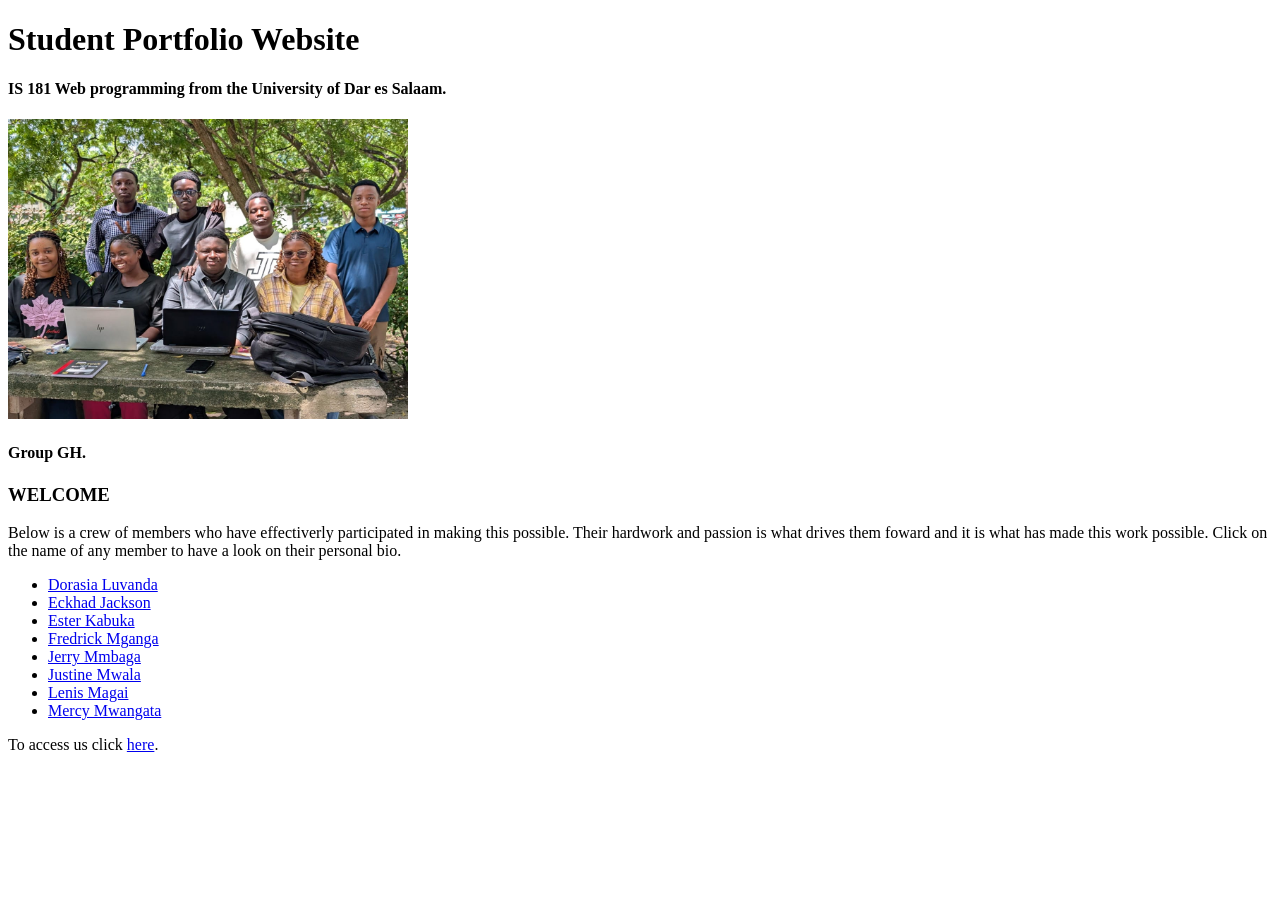
==== index.html @ 1f65e770 "Added profiles Co-authored-by: Copilot <copilot@github.com>" ====
<!DOCTYPE html>
<html lang="en">
<head>
    <meta charset="UTF-8">
    <meta name="viewport" content="width=device-width, initial-scale=1.0">
    <title>Homepage</title>
</head>
<body>
    <h1>Student Portfolio Website</h1>
    <h4>IS 181 Web programming from the University of Dar es Salaam.</h4>
    <img src="images/Group.jpeg" style="height: 300px; width: 400px;" alt="Group Photo">
    <h4>Group GH.</h4>
    <p>
        <h3>WELCOME</h3>
        <p>Below is a crew of members who have effectiverly participated in making this possible. 
        Their hardwork and passion is what drives them foward and it is what has made this work possible.
        Click on the name of any member to have a look on their personal bio.</p>

        <ul>
            <li><a href="pages/profile1.html">Dorasia Luvanda</a></li>
            <li><a href="pages/profile2.html">Eckhad Jackson</a></li>
            <li><a href="pages/profile3.html">Ester Kabuka</a></li>
            <li><a href="pages/profile5.html">Fredrick Mganga</a></li>
            <li><a href="pages/profile4.html">Jerry Mmbaga</a></li>
            <li><a href="pages/profile6.html">Justine Mwala</a></li>
            <li><a href="pages/profile7.html">Lenis Magai</a></li>
            <li><a href="pages/profile8.html">Mercy Mwangata</a></li>
        </ul>  
    </p>
        To access us click <a href="contacts.html">here</a>.
    <p>
        
</body>
</html>
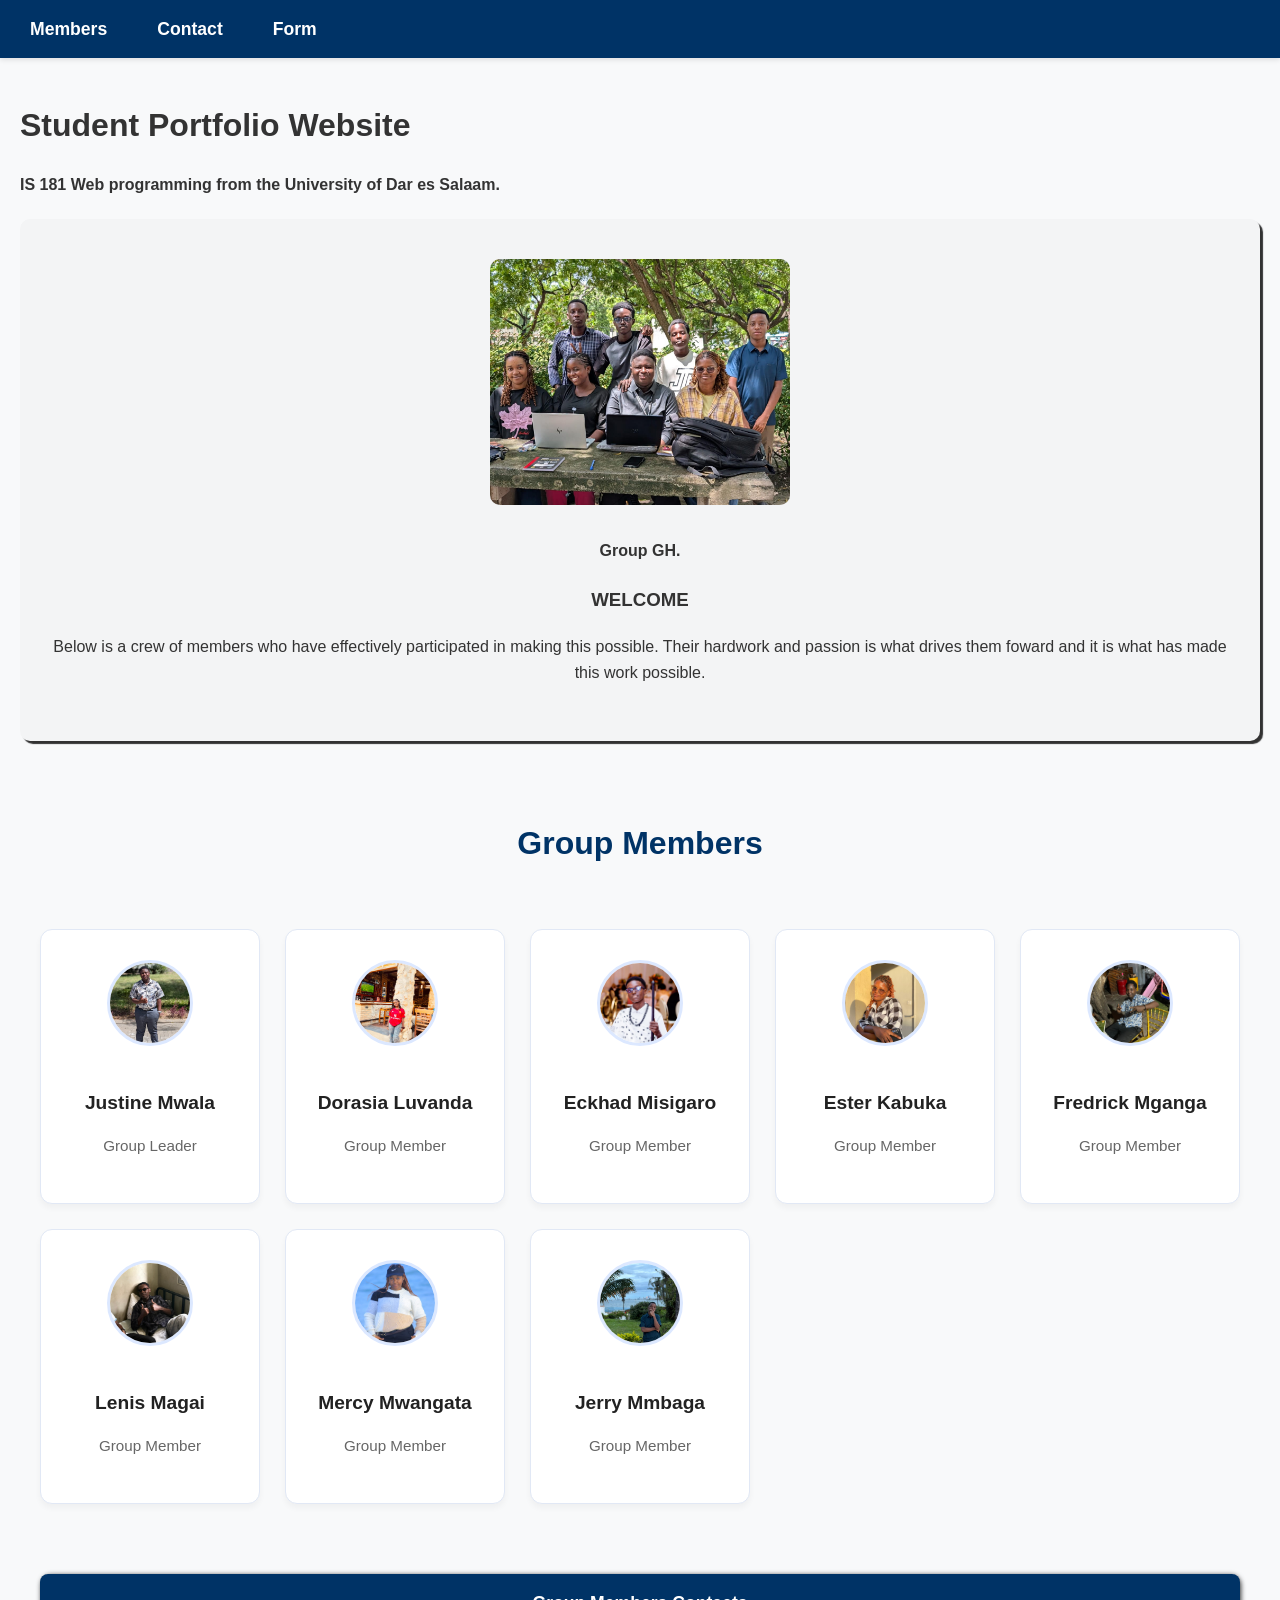
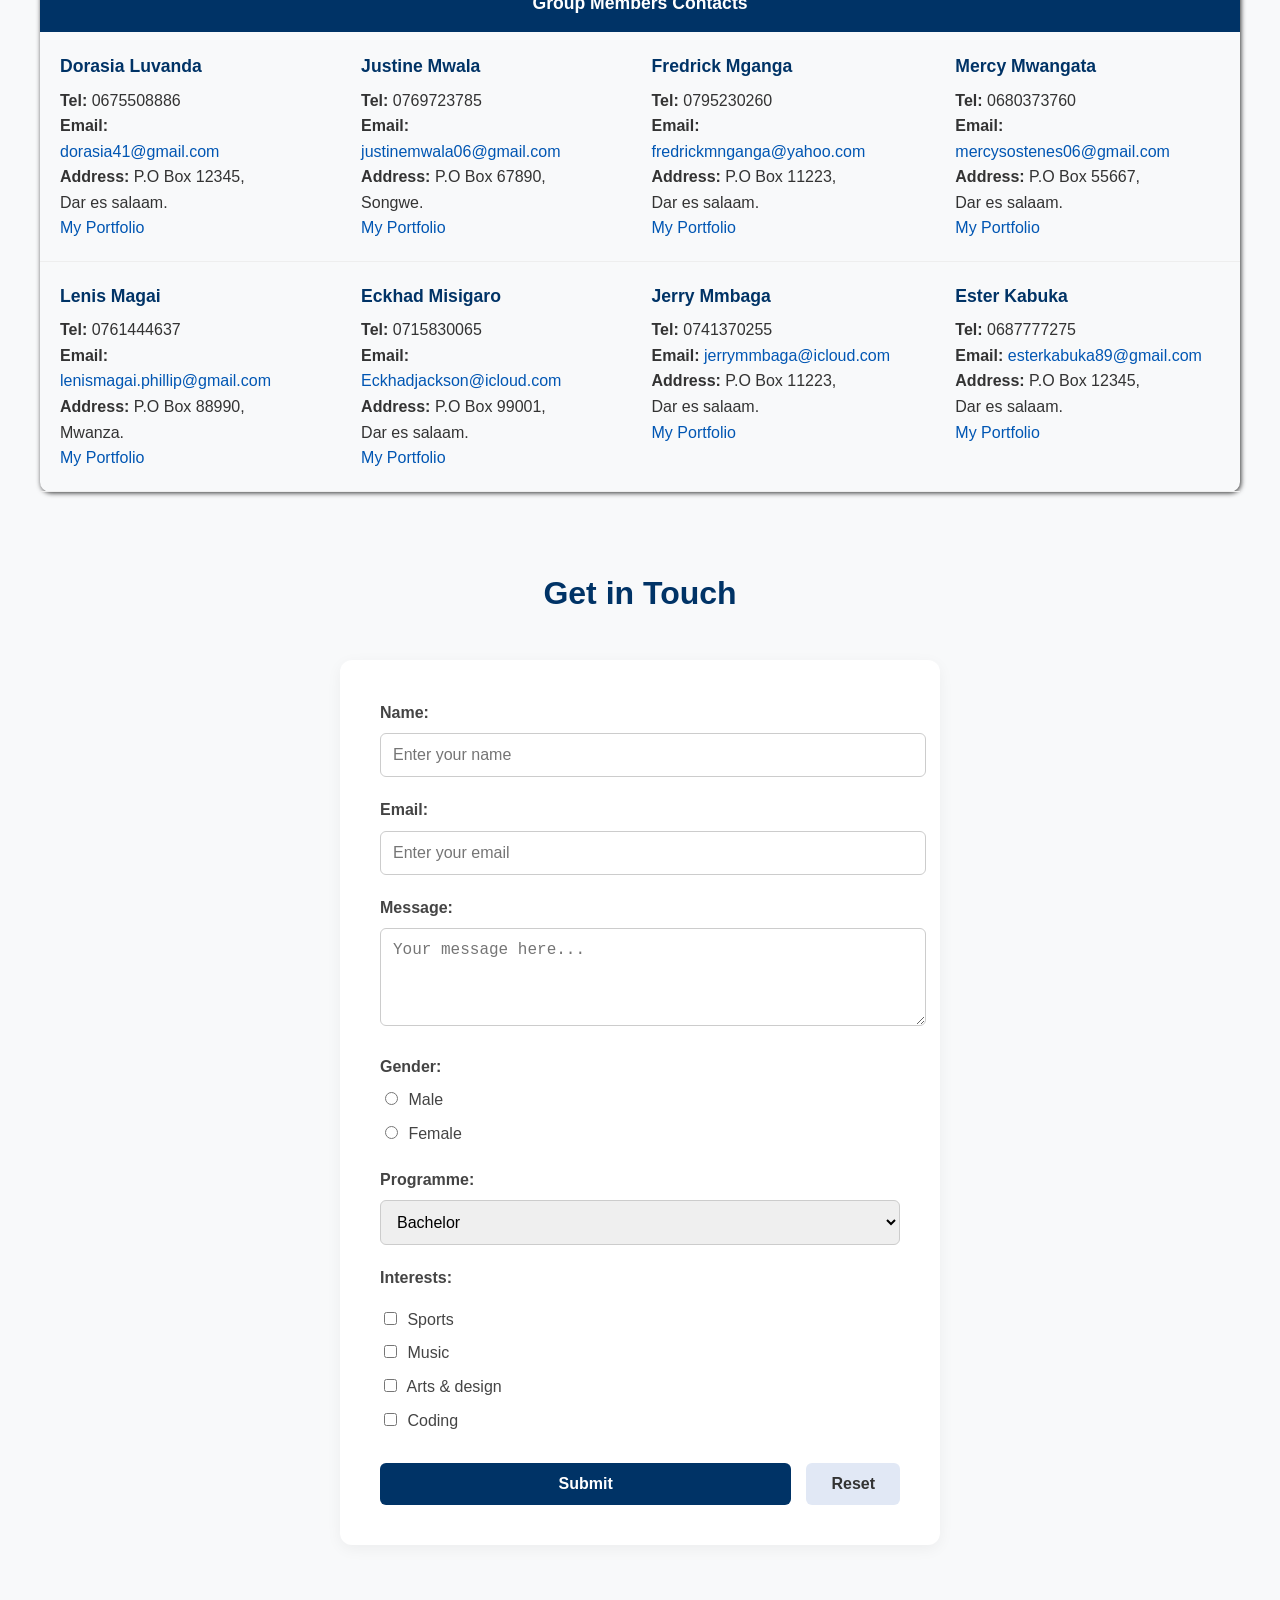
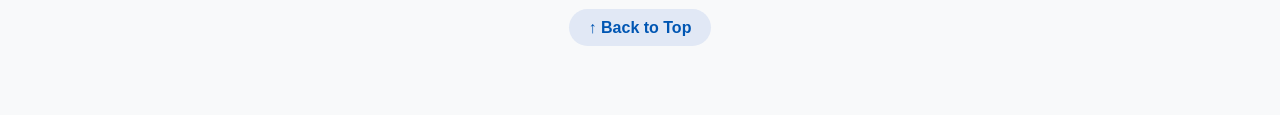
==== commit 8881a49d: "Added a ton of styles and eliminated the contact file" ====
--- a/index.html
+++ b/index.html
@@ -3,32 +3,203 @@
 <head>
     <meta charset="UTF-8">
     <meta name="viewport" content="width=device-width, initial-scale=1.0">
+    <link rel="stylesheet" href="style/index.css">
     <title>Homepage</title>
 </head>
-<body>
-    <h1>Student Portfolio Website</h1>
-    <h4>IS 181 Web programming from the University of Dar es Salaam.</h4>
-    <img src="images/Group.jpeg" style="height: 300px; width: 400px;" alt="Group Photo">
-    <h4>Group GH.</h4>
-    <p>
-        <h3>WELCOME</h3>
-        <p>Below is a crew of members who have effectiverly participated in making this possible. 
-        Their hardwork and passion is what drives them foward and it is what has made this work possible.
-        Click on the name of any member to have a look on their personal bio.</p>
-
-        <ul>
-            <li><a href="pages/profile1.html">Dorasia Luvanda</a></li>
-            <li><a href="pages/profile2.html">Eckhad Jackson</a></li>
-            <li><a href="pages/profile3.html">Ester Kabuka</a></li>
-            <li><a href="pages/profile5.html">Fredrick Mganga</a></li>
-            <li><a href="pages/profile4.html">Jerry Mmbaga</a></li>
-            <li><a href="pages/profile6.html">Justine Mwala</a></li>
-            <li><a href="pages/profile7.html">Lenis Magai</a></li>
-            <li><a href="pages/profile8.html">Mercy Mwangata</a></li>
-        </ul>  
-    </p>
-        To access us click <a href="contacts.html">here</a>.
-    <p>
-        
+<body id="top">
+
+      
+    <nav class="navbar">
+        <a href="#members" class="nav-link">Members</a>
+        <a href="#contact" class="nav-link">Contact</a>
+        <a href="#form" class="nav-link">Form</a>
+    </nav>
+    <main>
+        <h1>Student Portfolio Website</h1>
+        <h4>IS 181 Web programming from the University of Dar es Salaam.</h4>
+
+        <section class = "group-section">
+             <img src="images/Group.jpeg" alt="Group Photo">
+        <h4>Group GH.</h4>
+        <p>
+            <h3>WELCOME</h3>
+            <p>Below is a crew of members who have effectively participated in making this possible. 
+            Their hardwork and passion is what drives them foward and it is what has made this work possible.</p>
+        </section>
+
+
+        <section class="about-section" id="members">
+            <h2 class="section-title">Group Members</h2>
+            <div class="cards">
+                <div class="card">
+                    <img src="images/justine.jpeg" alt="Justine Mwala">
+                    <h3>Justine Mwala</h3>
+                    <p class="role">Group Leader</p>
+                </div>
+                <div class="card">
+                    <img src="images/dorasia.jpeg" alt="Dorasia Luvanda">
+                    <h3>Dorasia Luvanda</h3>
+                    <p class="role">Group Member</p>
+                    </div>
+                <div class="card">
+                    <img src="images/profile.jpeg" alt="Eckhad Misigaro">
+                    <h3>Eckhad Misigaro</h3>
+                    <p class="role">Group Member</p>
+                </div>
+                <div class="card">
+                    <img src="images/ester.jpeg" alt="Ester Kabuka">
+                    <h3>Ester Kabuka</h3>
+                    <p class="role">Group Member</p>
+                </div>
+                <div class="card">
+                    <img src="images/fredrick.jpeg" alt="Fredrick Mganga">
+                    <h3>Fredrick Mganga</h3>
+                    <p class="role">Group Member</p>
+                </div>
+                <div class="card">
+                    <img src="images/GLASSES.jpeg" alt="Lenis Magai">
+                    <h3>Lenis Magai</h3>
+                    <p class="role">Group Member</p>
+                </div>
+                <div class="card">
+                    <img src="images/mercy.jpeg" alt="Mercy Mwangata">
+                    <h3>Mercy Mwangata</h3>
+                    <p class="role">Group Member</p>
+                </div>
+                <div class="card">
+                    <img src="images/jerry.jpeg" alt="Jerry Mmbaga">
+                    <h3>Jerry Mmbaga</h3>
+                    <p class="role">Group Member</p>
+                </div>
+                </div>
+        </section>
+  
+        <!-- contact table  -->
+    <section class="table-section" id="contact">
+        <table class="contact-table">
+            <thead>
+                <tr><th colspan="4">Group Members Contacts</th></tr>
+            </thead>
+            <tbody>
+                <tr>
+                    <td>
+                        <strong>Dorasia Luvanda</strong>
+                        <b>Tel:</b> 0675508886<br>
+                        <b>Email:</b><br> <a href="mailto:dorasia41@gmail.com">dorasia41@gmail.com</a> <br>
+                        <b>Address:</b> P.O Box 12345, <br>Dar es salaam.<br>
+                        <a href="pages/profile1.html">My Portfolio</a>
+                    </td>
+                    <td>
+                        <strong>Justine Mwala</strong>
+                        <b>Tel:</b> 0769723785 <br>
+                        <b>Email:</b> <a href="mailto:justinemwala06@gmail.com">justinemwala06@gmail.com</a><br>
+                        <b>Address:</b> P.O Box 67890, <br> Songwe. <br>
+                        <a href="pages/profile6.html">My Portfolio</a>
+                    </td>
+                    <td>
+                        <strong>Fredrick Mganga</strong>
+                        <b>Tel:</b> 0795230260 <br>
+                        <b>Email:</b> <a href="mailto:fredrickmnganga@yahoo.com">fredrickmnganga@yahoo.com</a><br>
+                        <b>Address:</b> P.O Box 11223, <br> Dar es salaam.<br>
+                        <a href="pages/profile5.html">My Portfolio</a>
+                    </td>
+                    <td>
+                        <strong>Mercy Mwangata</strong>
+                        <b>Tel:</b> 0680373760 <br>
+                        <b>Email:</b> <a href="mailto:mercysostenes06@gmail.com">mercysostenes06@gmail.com</a><br>
+                        <b>Address:</b> P.O Box 55667, <br> Dar es salaam.<br>
+                        <a href="pages/profile8.html">My Portfolio</a>
+                    </td>
+                </tr>
+                <tr>
+                    <td>
+                        <strong>Lenis Magai</strong>
+                        <b>Tel:</b> 0761444637 <br>
+                        <b>Email:</b> <a href="mailto:lenismagai.phillip@gmail.com">lenismagai.phillip@gmail.com</a> <br>
+                        <b>Address:</b> P.O Box 88990, <br> Mwanza.<br>
+                        <a href="pages/profile7.html">My Portfolio</a>
+                    </td>
+                    <td>
+                        <strong>Eckhad Misigaro</strong>
+                        <b>Tel:</b> 0715830065 <br>
+                        <b>Email:</b> <a href="mailto:Eckhadjackson@icloud.com">Eckhadjackson@icloud.com</a> <br>
+                        <b>Address:</b> P.O Box 99001, <br> Dar es salaam.<br>
+                        <a href="pages/profile2.html">My Portfolio</a>
+                    </td>
+                    <td>
+                        <strong>Jerry Mmbaga</strong>
+                        <b>Tel:</b> 0741370255 <br>
+                        <b>Email:</b> <a href="mailto:jerrymmbaga@icloud.com">jerrymmbaga@icloud.com</a> <br>
+                        <b>Address:</b> P.O Box 11223, <br> Dar es salaam.<br>
+                        <a href="pages/profile4.html">My Portfolio</a>
+                    </td>
+                    <td>
+                        <strong>Ester Kabuka</strong>
+                        <b>Tel:</b> 0687777275<br>
+                        <b>Email:</b> <a href="mailto:esterkabuka89@gmail.com">esterkabuka89@gmail.com</a><br>
+                        <b>Address:</b> P.O Box 12345, <br> Dar es salaam.<br>
+                        <a href="pages/profile3.html" >My Portfolio</a>
+                    </td>
+                        </tr>
+                    </tbody>
+                </table>
+        </section>
+
+        <!-- Feedback Form -->
+        <section class="form-section" id="form">
+            <h2 class="section-title">Get in Touch</h2>
+            <form action="#" class="contact-form">
+                <div class="form-group">
+                    <label for="name">Name:</label>
+                    <input type="text" id="name" placeholder="Enter your name" required>
+                </div>
+                
+                <div class="form-group">
+                    <label for="email">Email:</label>
+                    <input type="email" id="email" placeholder="Enter your email" required>
+                </div>
+                
+                <div class="form-group">
+                    <label for="message">Message:</label>
+                    <textarea name="message" id="message" rows="4" placeholder="Your message here..."></textarea>
+                </div>
+                
+                <div class="form-group radio-group">
+                    <p class="label-title">Gender:</p>
+                    <label for="male"><input type="radio" name="sex" id="male"> Male</label>
+                    <label for="female"><input type="radio" name="sex" id="female"> Female</label>
+                </div>
+                
+                <div class="form-group">
+                    <label for="programme">Programme:</label>
+                    <select name="Programme" id="programme">
+                        <option value="Bachelor">Bachelor</option>
+                        <option value="Masters">Masters</option>
+                        <option value="PhD">PhD</option>
+                    </select>
+                </div>
+                
+                <div class="form-group checkbox-group">
+                    <p class="label-title">Interests:</p>
+                    <ul class="interest-list">
+                        <li><label for="sports"><input type="checkbox" id="sports"> Sports</label></li>
+                        <li><label for="music"><input type="checkbox" id="music"> Music</label></li>
+                        <li><label for="arts"><input type="checkbox" id="arts"> Arts & design</label></li>
+                        <li><label for="coding"><input type="checkbox" id="coding"> Coding</label></li>
+                    </ul>
+                </div>
+                
+                <div class="form-actions">
+                    <button type="submit" class="btn btn-primary">Submit</button>
+                    <button type="reset" class="btn btn-secondary">Reset</button>
+                </div>
+            </form>
+        </section>
+
+         <div class="back-to-top">
+            <a href="#top">↑ Back to Top</a>
+        </div>  
+    </main>
+    
 </body>
 </html>
--- a/style/index.css
+++ b/style/index.css
@@ -0,0 +1,274 @@
+body,html {
+    scroll-behavior: smooth;
+}
+body {
+    font-family: sans-serif;
+    padding: 0;
+    margin: 0;
+    line-height: 1.6;
+    color: #333;
+    background-color: #f8f9fa;
+    
+}
+
+a {
+    color: #0056b3;
+    text-decoration: none;
+    transition: color 0.3s ease;
+}
+
+a:hover {
+    color: #003366;
+    text-decoration: underline;
+}
+
+/* --- Navigation --- */
+.navbar {
+    display: flex;
+    gap: 50px;
+    background-color: #003366;
+    padding: 15px 30px;
+    box-shadow: 0 2px 5px rgba(0,0,0,0.1);
+}
+
+.nav-link {
+    color: #ffffff;
+    font-size: 1.1rem;
+    font-weight: bold;
+    text-decoration: none;
+}
+
+.nav-link:hover {
+    color: #a9b3c4;
+    text-decoration: none;
+}
+
+main{
+    padding: 20px;
+}
+
+/* --- Shared Section Styles --- */
+.about-section, .form-section {
+    padding: 50px 0;
+}
+
+.section-title {
+    text-align: center;
+    font-size: 2rem;
+    color: #003366;
+    margin-bottom: 40px;
+}
+
+/* group-section styles */
+.group-section {
+    border-radius: 10px;
+    box-shadow: 3px 3px 1px rgba(0, 0, 0, 0.8);
+    background-color: #f3f4f5;
+    text-align: center;
+    padding: 40px 20px;
+    margin: 0 auto;
+    max-width: 1200px;
+}
+
+.group-section > img {
+    width: 300px;
+    border-radius: 10px;
+    object-fit: cover;
+    margin-bottom: 5px;
+}
+
+/* --- Leadership Cards --- */
+.cards {
+    display: grid;
+    grid-template-columns: repeat(auto-fit, minmax(200px, 1fr));
+    gap: 25px;
+    padding: 20px;
+}
+
+.card {
+    background-color: #ffffff;
+    border-radius: 12px;
+    padding: 30px 20px;
+    text-align: center;
+    border: 1px solid #e1e8f5;
+    box-shadow: 0 4px 6px rgba(0,0,0,0.04);
+    transition: transform 0.2s, box-shadow 0.2s;
+}
+
+.card:hover {
+    transform: translateY(-5px);
+    box-shadow: 0 10px 20px rgba(0, 51, 102, 0.1);
+}
+
+.card img {
+    width: 80px;
+    height: 80px;
+    border-radius: 50%;
+    object-fit: cover;  
+    margin: 0 auto 15px;
+    border: 3px solid #dce8ff;
+}
+
+.card h3 {
+    font-size: 1.2rem;
+    color: #222;
+    margin-bottom: 5px;
+}
+
+.card .role {
+    color: #666;
+    font-size: 0.95rem;
+}
+
+/* --- Contact Table --- */
+.table-section {
+    box-shadow: 1px 1px 5px rgba(0, 0, 0, 0.8);
+    border-radius: 10px;
+    max-width: 1200px;
+    margin: 0 auto;
+}
+.contact-table {
+    width: 100%;
+    border-collapse: collapse;
+    min-width: 800px;
+}
+
+.contact-table th {
+    background-color: #003366;
+    color: white;
+    padding: 15px;
+    font-size: 1.1rem;
+    border-radius: 8px 8px 0 0;
+}
+
+.contact-table td {
+    border-bottom: 1px solid #eee;
+    vertical-align: top;
+    padding: 20px;
+}
+
+.contact-table td strong {
+    display: block;
+    font-size: 1.1rem;
+    color: #003366;
+    margin-bottom: 7px;
+}
+
+/* --- Form Styles --- */
+.form-section {
+    max-width: 600px;
+    margin: 0 auto;
+}
+
+.contact-form {
+    background: #ffffff;
+    padding: 40px;
+    border-radius: 12px;
+    box-shadow: 0 4px 15px rgba(0,0,0,0.05);
+}
+
+.form-group {
+    margin-bottom: 20px;
+}
+
+.form-group label, .label-title {
+    display: block;
+    font-weight: 600;
+    margin-bottom: 8px;
+    color: #444;
+}
+
+.form-group input[type="text"],
+.form-group input[type="email"],
+.form-group select,
+.form-group textarea {
+    width: 100%;
+    padding: 12px;
+    border: 1px solid #ccc;
+    border-radius: 6px;
+    font-size: 1rem;
+    transition: border-color 0.3s;
+}
+
+.form-group input:focus,
+.form-group select:focus,
+.form-group textarea:focus {
+    outline: none;
+    border-color: #003366;
+    box-shadow: 0 0 0 3px rgba(0, 51, 102, 0.1);
+}
+
+.radio-group label,
+.interest-list label {
+    align-items: center;
+    font-weight: normal;
+    margin-right: 15px;
+    cursor: pointer;
+}
+
+.radio-group input,
+.interest-list input {
+    margin-right: 6px;
+}
+
+.interest-list {
+    list-style: none;
+    padding: 0;
+}
+
+.interest-list li {
+    margin-bottom: 8px;
+}
+
+.form-actions {
+    display: flex;
+    gap: 15px;
+    margin-top: 30px;
+}
+
+.btn {
+    padding: 12px 25px;
+    border: none;
+    border-radius: 6px;
+    font-size: 1rem;
+    font-weight: bold;
+    cursor: pointer;
+    transition: background-color 0.3s,;
+}
+
+.btn-primary {
+    background-color: #003366;
+    color: white;
+    flex: 1; 
+}
+
+.btn-primary:hover {
+    background-color: #002244;
+}
+
+.btn-secondary {
+    background-color: #e1e8f5;
+    color: #333;
+}
+
+.btn-secondary:hover {
+    background-color: #c5d4ed;
+}
+
+/* --- Back to Top --- */
+.back-to-top {
+    text-align: center;
+    margin: 20px 0 50px;
+}
+
+.back-to-top a {
+    font-weight: bold;
+    padding: 10px 20px;
+    background: #e1e8f5;
+    border-radius: 20px;
+}
+
+.back-to-top a:hover {
+    background: #c5d4ed;
+    text-decoration: none;
+}
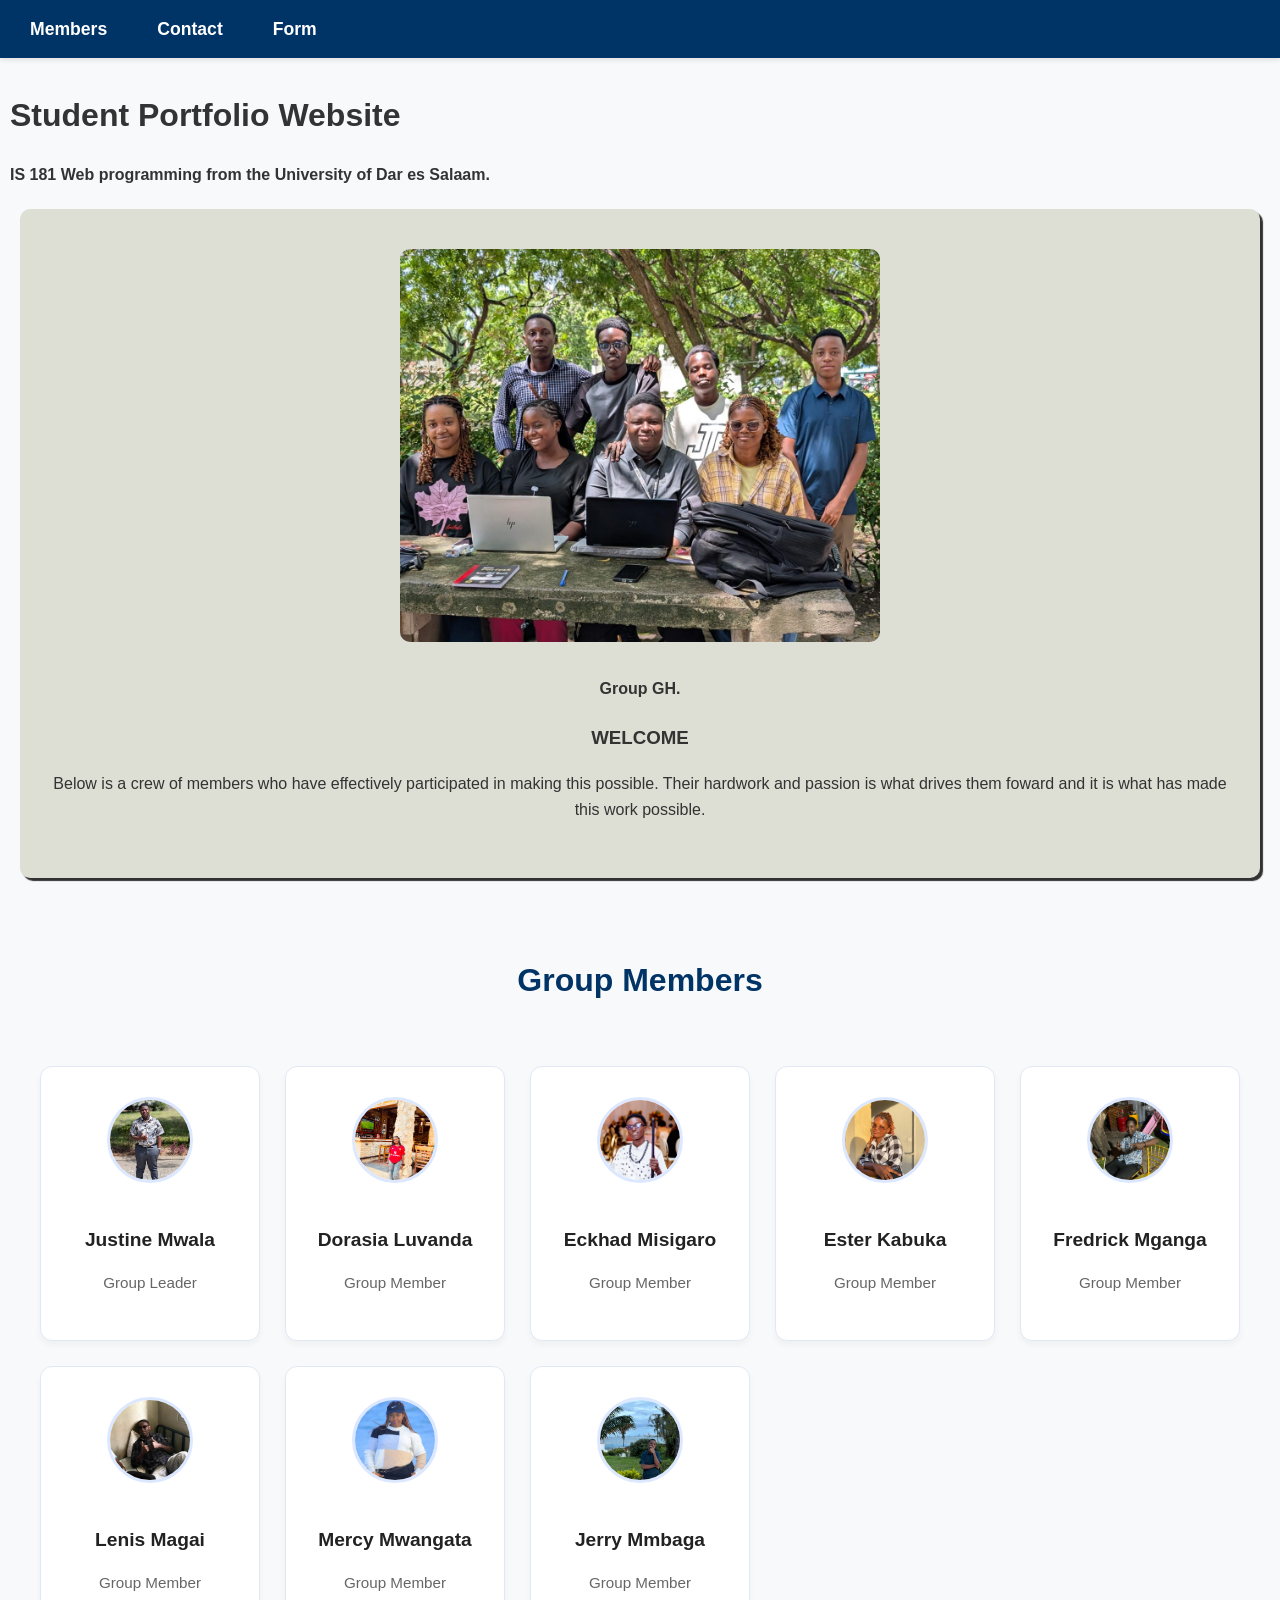
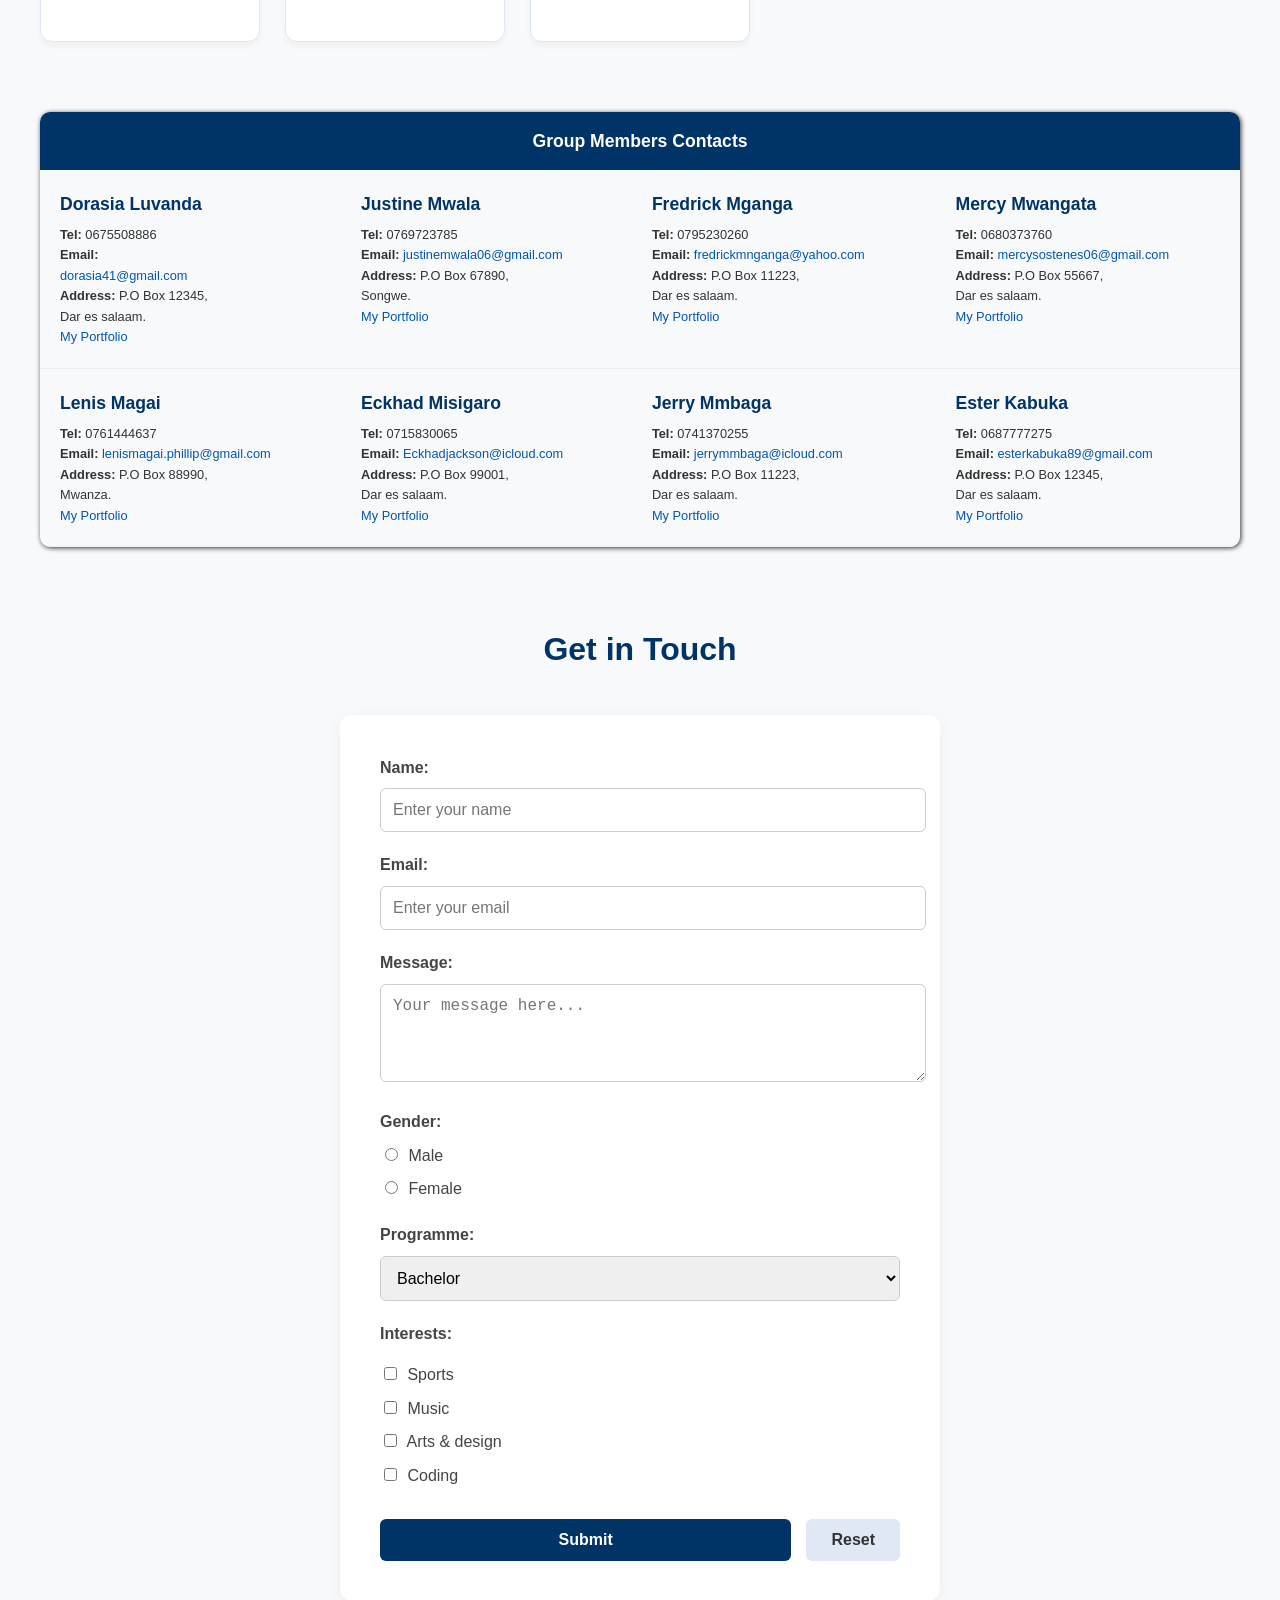
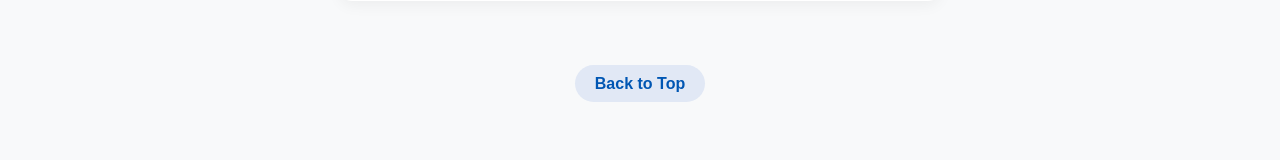
==== commit 1f762bc2: "Added a couple changes" ====
--- a/index.html
+++ b/index.html
@@ -197,7 +197,7 @@
         </section>
 
          <div class="back-to-top">
-            <a href="#top">↑ Back to Top</a>
+            <a href="#top">Back to Top</a>
         </div>  
     </main>
     
--- a/style/index.css
+++ b/style/index.css
@@ -44,7 +44,7 @@
 }
 
 main{
-    padding: 20px;
+    padding: 10px;
 }
 
 /* --- Shared Section Styles --- */
@@ -63,7 +63,7 @@
 .group-section {
     border-radius: 10px;
     box-shadow: 3px 3px 1px rgba(0, 0, 0, 0.8);
-    background-color: #f3f4f5;
+    background-color: #ddded4;
     text-align: center;
     padding: 40px 20px;
     margin: 0 auto;
@@ -71,7 +71,7 @@
 }
 
 .group-section > img {
-    width: 300px;
+    width: 40%;
     border-radius: 10px;
     object-fit: cover;
     margin-bottom: 5px;
@@ -83,6 +83,8 @@
     grid-template-columns: repeat(auto-fit, minmax(200px, 1fr));
     gap: 25px;
     padding: 20px;
+    max-width: 1200px;
+    margin: 0 auto;
 }
 
 .card {
@@ -122,10 +124,16 @@
 
 /* --- Contact Table --- */
 .table-section {
+    display: flex;
     box-shadow: 1px 1px 5px rgba(0, 0, 0, 0.8);
     border-radius: 10px;
+    overflow: hidden;
+    overflow-x: scroll;
+    min-width: 0;
     max-width: 1200px;
-    margin: 0 auto;
+    width: 100%;
+    margin: 0 auto;
+    font-size: 0.8rem;
 }
 .contact-table {
     width: 100%;
@@ -265,7 +273,7 @@
     font-weight: bold;
     padding: 10px 20px;
     background: #e1e8f5;
-    border-radius: 20px;
+    border-radius: 20px;    
 }
 
 .back-to-top a:hover {
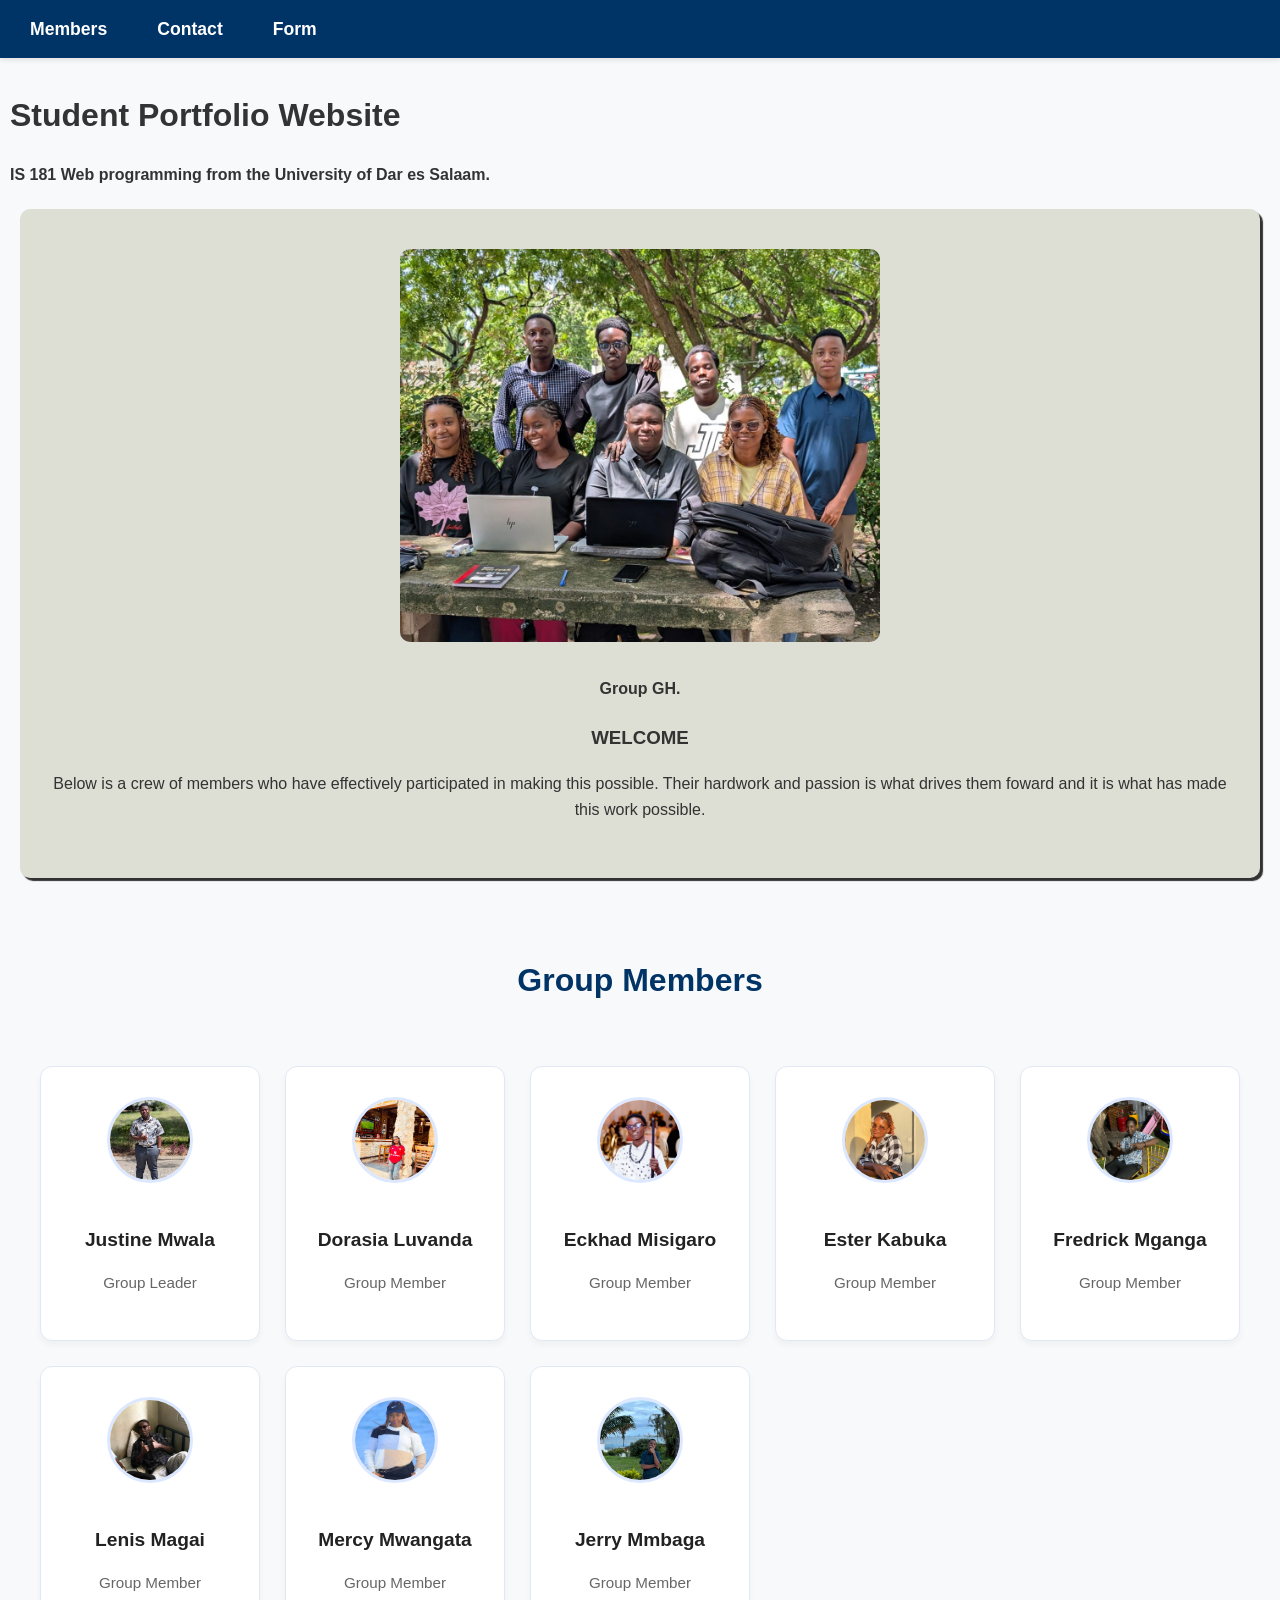
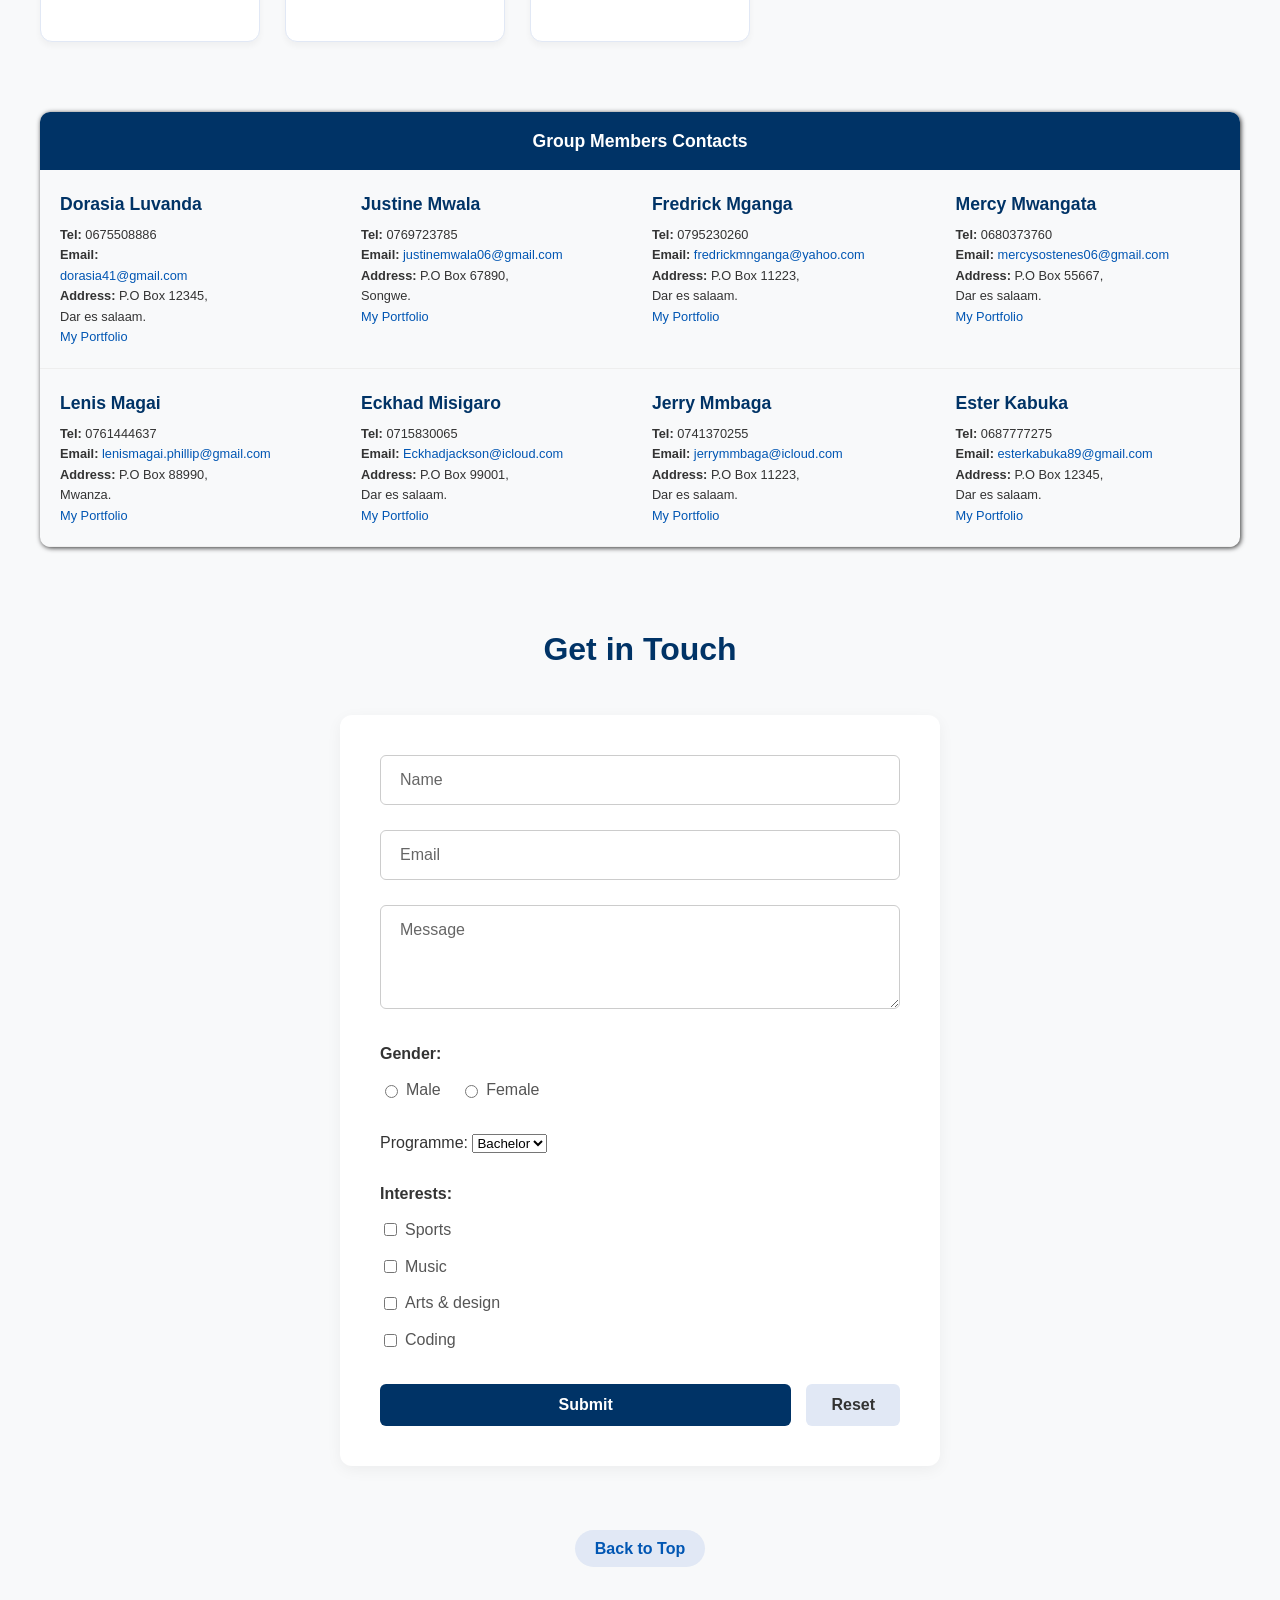
==== commit 3320fc96: "Addeed even more cool features" ====
--- a/index.html
+++ b/index.html
@@ -150,27 +150,27 @@
             <h2 class="section-title">Get in Touch</h2>
             <form action="#" class="contact-form">
                 <div class="form-group">
-                    <label for="name">Name:</label>
-                    <input type="text" id="name" placeholder="Enter your name" required>
+                    <input type="text" id="name" placeholder="" required>
+                    <label for="name">Name</label>
                 </div>
                 
                 <div class="form-group">
-                    <label for="email">Email:</label>
-                    <input type="email" id="email" placeholder="Enter your email" required>
+                    <input type="email" id="email" placeholder = "" required>
+                    <label for="email">Email</label>
                 </div>
                 
                 <div class="form-group">
-                    <label for="message">Message:</label>
-                    <textarea name="message" id="message" rows="4" placeholder="Your message here..."></textarea>
-                </div>
-                
-                <div class="form-group radio-group">
+                    <textarea name="message" id="message" rows="4" placeholder="" required></textarea>
+                    <label for="message">Message</label>
+                </div>
+                
+                <div class="radio-group">
                     <p class="label-title">Gender:</p>
                     <label for="male"><input type="radio" name="sex" id="male"> Male</label>
                     <label for="female"><input type="radio" name="sex" id="female"> Female</label>
                 </div>
                 
-                <div class="form-group">
+                <div class="form-group-SELECT">
                     <label for="programme">Programme:</label>
                     <select name="Programme" id="programme">
                         <option value="Bachelor">Bachelor</option>
@@ -179,7 +179,7 @@
                     </select>
                 </div>
                 
-                <div class="form-group checkbox-group">
+                <div class="checkbox-group">
                     <p class="label-title">Interests:</p>
                     <ul class="interest-list">
                         <li><label for="sports"><input type="checkbox" id="sports"> Sports</label></li>
--- a/style/index.css
+++ b/style/index.css
@@ -176,58 +176,95 @@
 }
 
 .form-group {
-    margin-bottom: 20px;
-}
-
-.form-group label, .label-title {
-    display: block;
-    font-weight: 600;
-    margin-bottom: 8px;
-    color: #444;
-}
-
-.form-group input[type="text"],
-.form-group input[type="email"],
-.form-group select,
+    margin-bottom: 25px;
+    position: relative;
+}
+
+.form-group label {
+    position: absolute;
+    pointer-events: none;
+    top: 50%;
+    left: 15px;
+    transform: translateY(-50%);
+    background-color: #ffffff;
+    padding: 0 5px;
+    font-size: 1rem;
+    color: #666;
+    transition: 0.3s ease all;
+}
+
+.form-group textarea ~ label {
+    top: 25px;
+
+}
+
+.form-group input[type="text"], 
+.form-group input[type="email"], 
 .form-group textarea {
     width: 100%;
-    padding: 12px;
+    padding: 15px;
     border: 1px solid #ccc;
     border-radius: 6px;
     font-size: 1rem;
     transition: border-color 0.3s;
-}
-
-.form-group input:focus,
-.form-group select:focus,
+    box-sizing: border-box;
+    background-color: transparent;
+}
+
+.form-group input:focus, 
 .form-group textarea:focus {
     outline: none;
     border-color: #003366;
-    box-shadow: 0 0 0 3px rgba(0, 51, 102, 0.1);
-}
-
-.radio-group label,
+}
+
+.form-group input:focus ~ label,
+.form-group input:not(:placeholder-shown) ~ label,
+.form-group textarea:focus ~ label,
+.form-group textarea:not(:placeholder-shown) ~ label {
+    top: 0;
+    font-size: 0.85rem;
+    color: #003366;
+    font-weight: bold;
+}
+
+.label-title {
+    font-weight: bold;
+    color: #333;
+    margin-bottom: 10px;
+    display: block;
+}
+
+.radio-group, .checkbox-group, .form-group-SELECT {
+    margin-bottom: 25px;
+}
+
+.radio-group label, 
 .interest-list label {
+    display: inline-flex;
     align-items: center;
     font-weight: normal;
     margin-right: 15px;
     cursor: pointer;
-}
-
-.radio-group input,
+    color: #555;
+}
+
+.radio-group input, 
 .interest-list input {
-    margin-right: 6px;
+    margin-right: 8px;
+    cursor: pointer;
 }
 
 .interest-list {
     list-style: none;
     padding: 0;
+    margin: 0;
 }
 
 .interest-list li {
-    margin-bottom: 8px;
-}
-
+    margin-bottom: 10px;
+}
+
+/* --- Buttons --- */
 .form-actions {
     display: flex;
     gap: 15px;
@@ -241,7 +278,7 @@
     font-size: 1rem;
     font-weight: bold;
     cursor: pointer;
-    transition: background-color 0.3s,;
+    transition: background-color 0.3s;
 }
 
 .btn-primary {
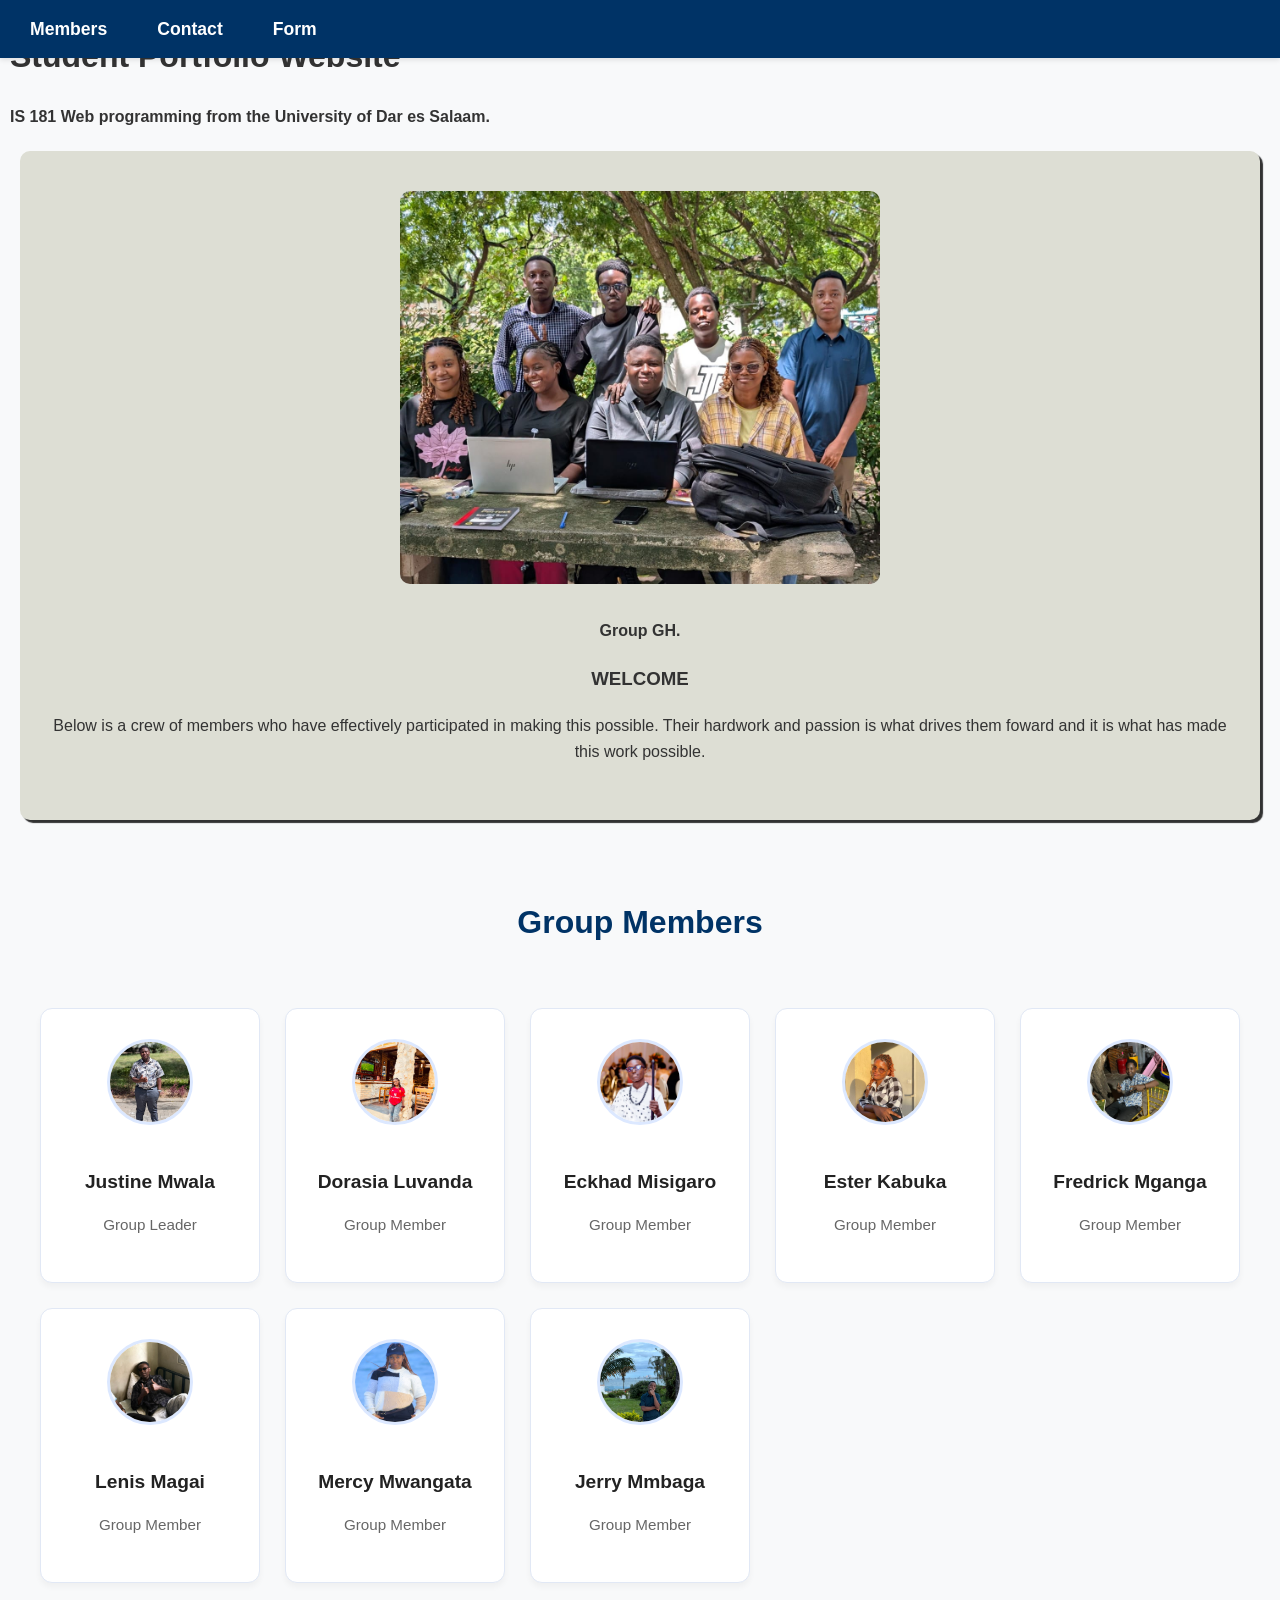
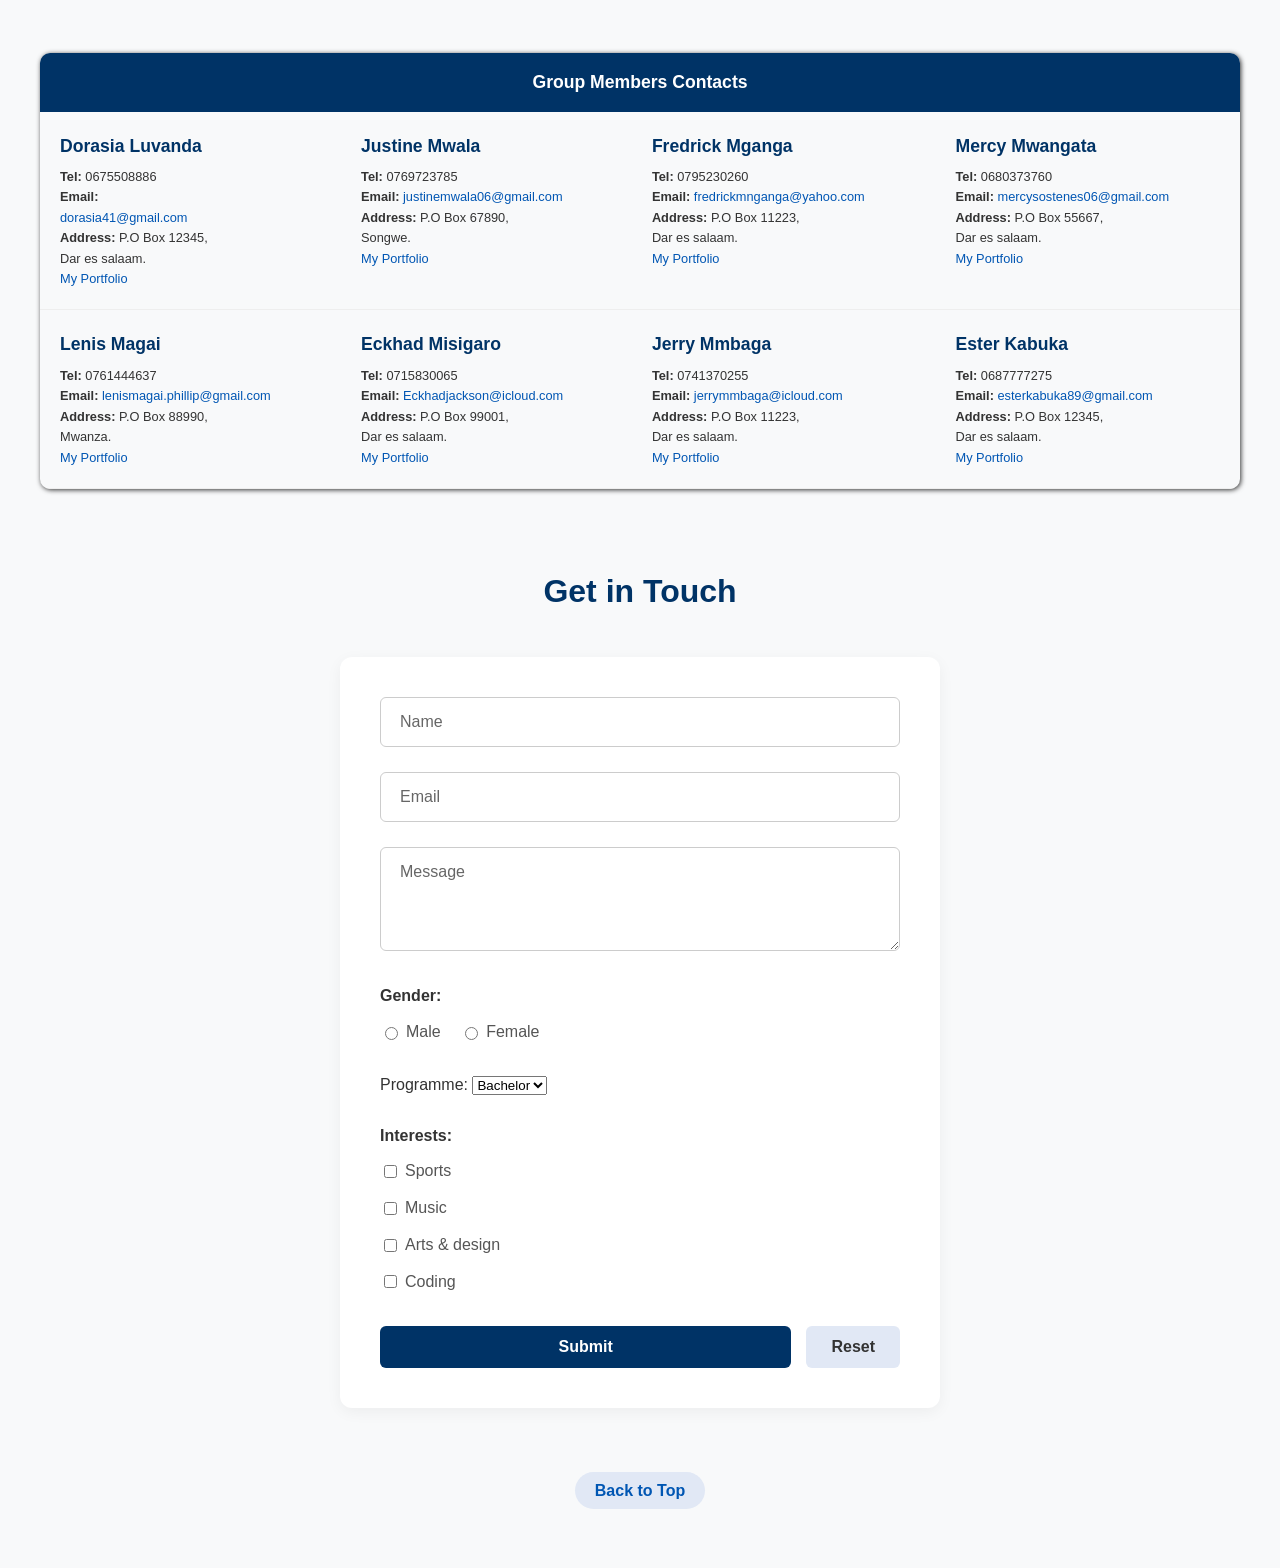
==== commit be02258f: "Final CSS patches" ====
--- a/index.html
+++ b/index.html
@@ -8,7 +8,6 @@
 </head>
 <body id="top">
 
-      
     <nav class="navbar">
         <a href="#members" class="nav-link">Members</a>
         <a href="#contact" class="nav-link">Contact</a>
--- a/style/index.css
+++ b/style/index.css
@@ -29,6 +29,12 @@
     background-color: #003366;
     padding: 15px 30px;
     box-shadow: 0 2px 5px rgba(0,0,0,0.1);
+    position: fixed;
+    z-index: 100;
+    top: 0;
+    left: 0;
+    right: 0;
+    margin-bottom: 60px;
 }
 
 .nav-link {
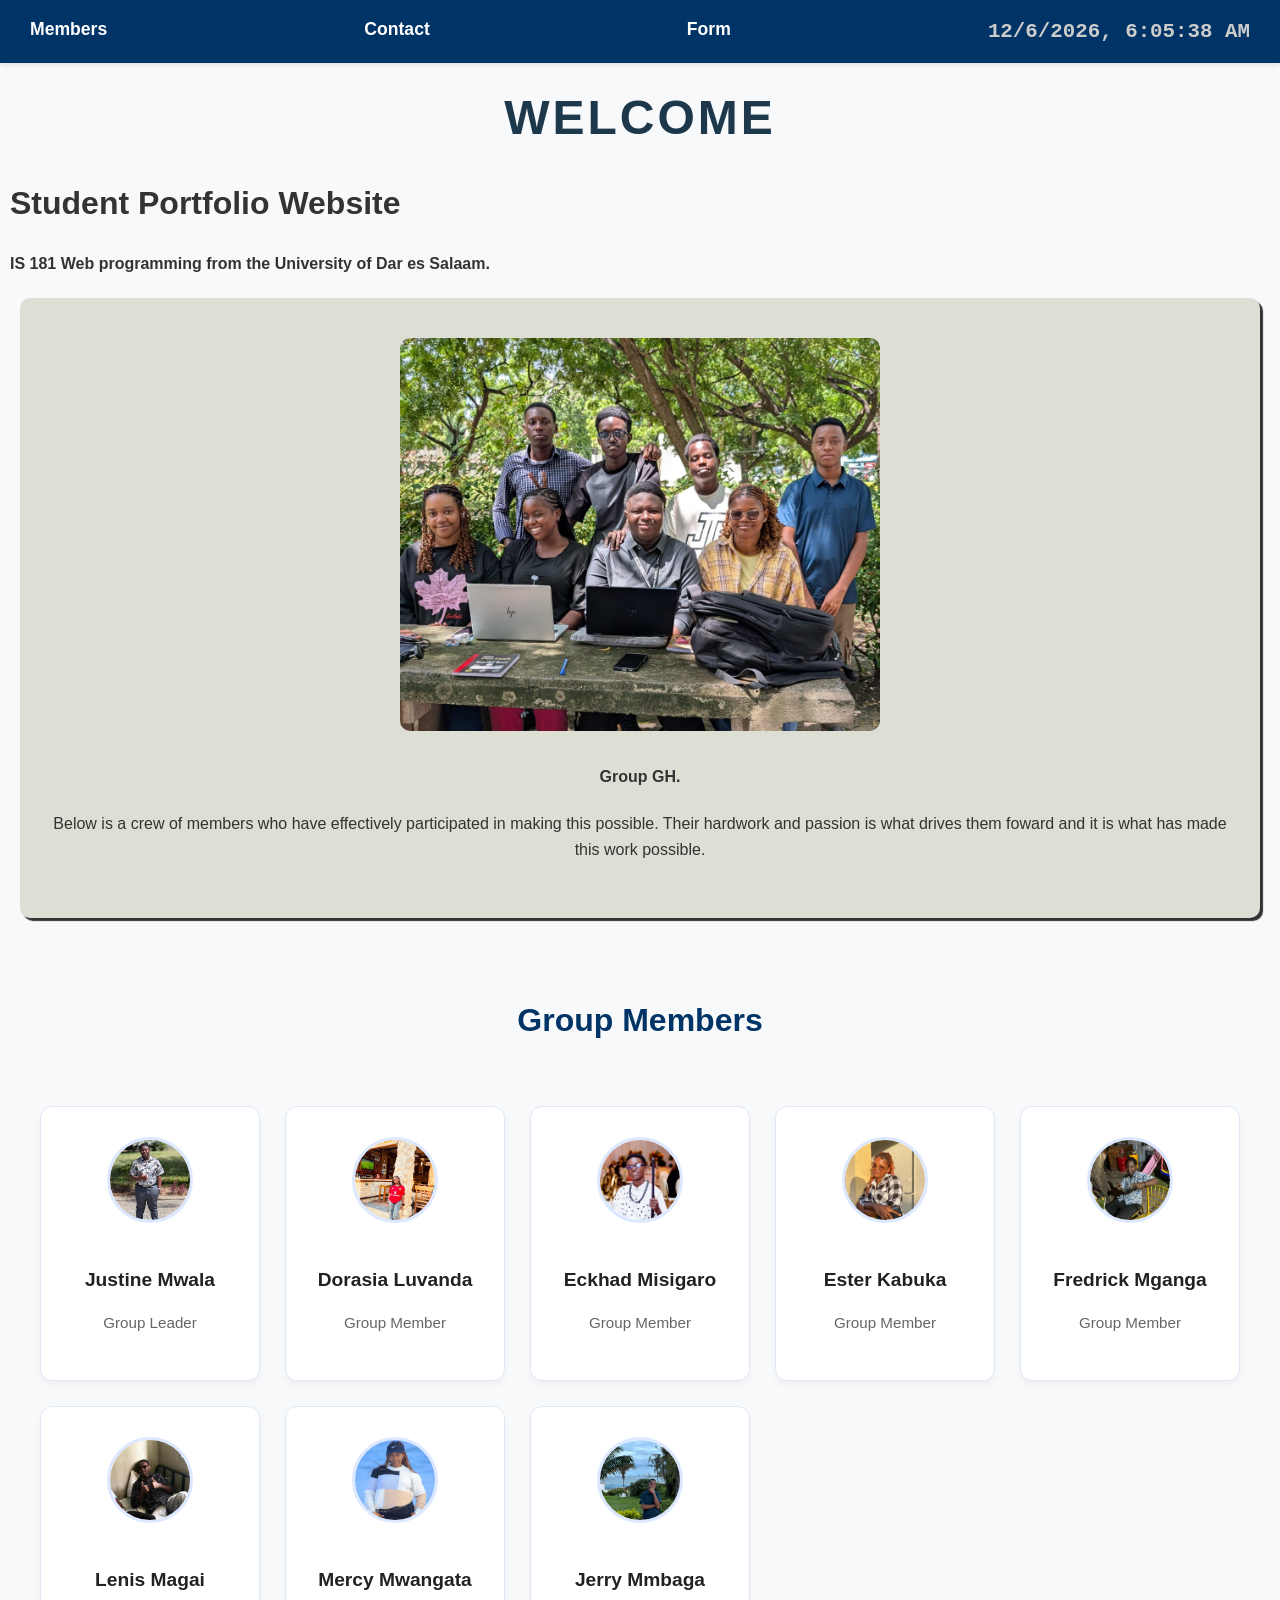
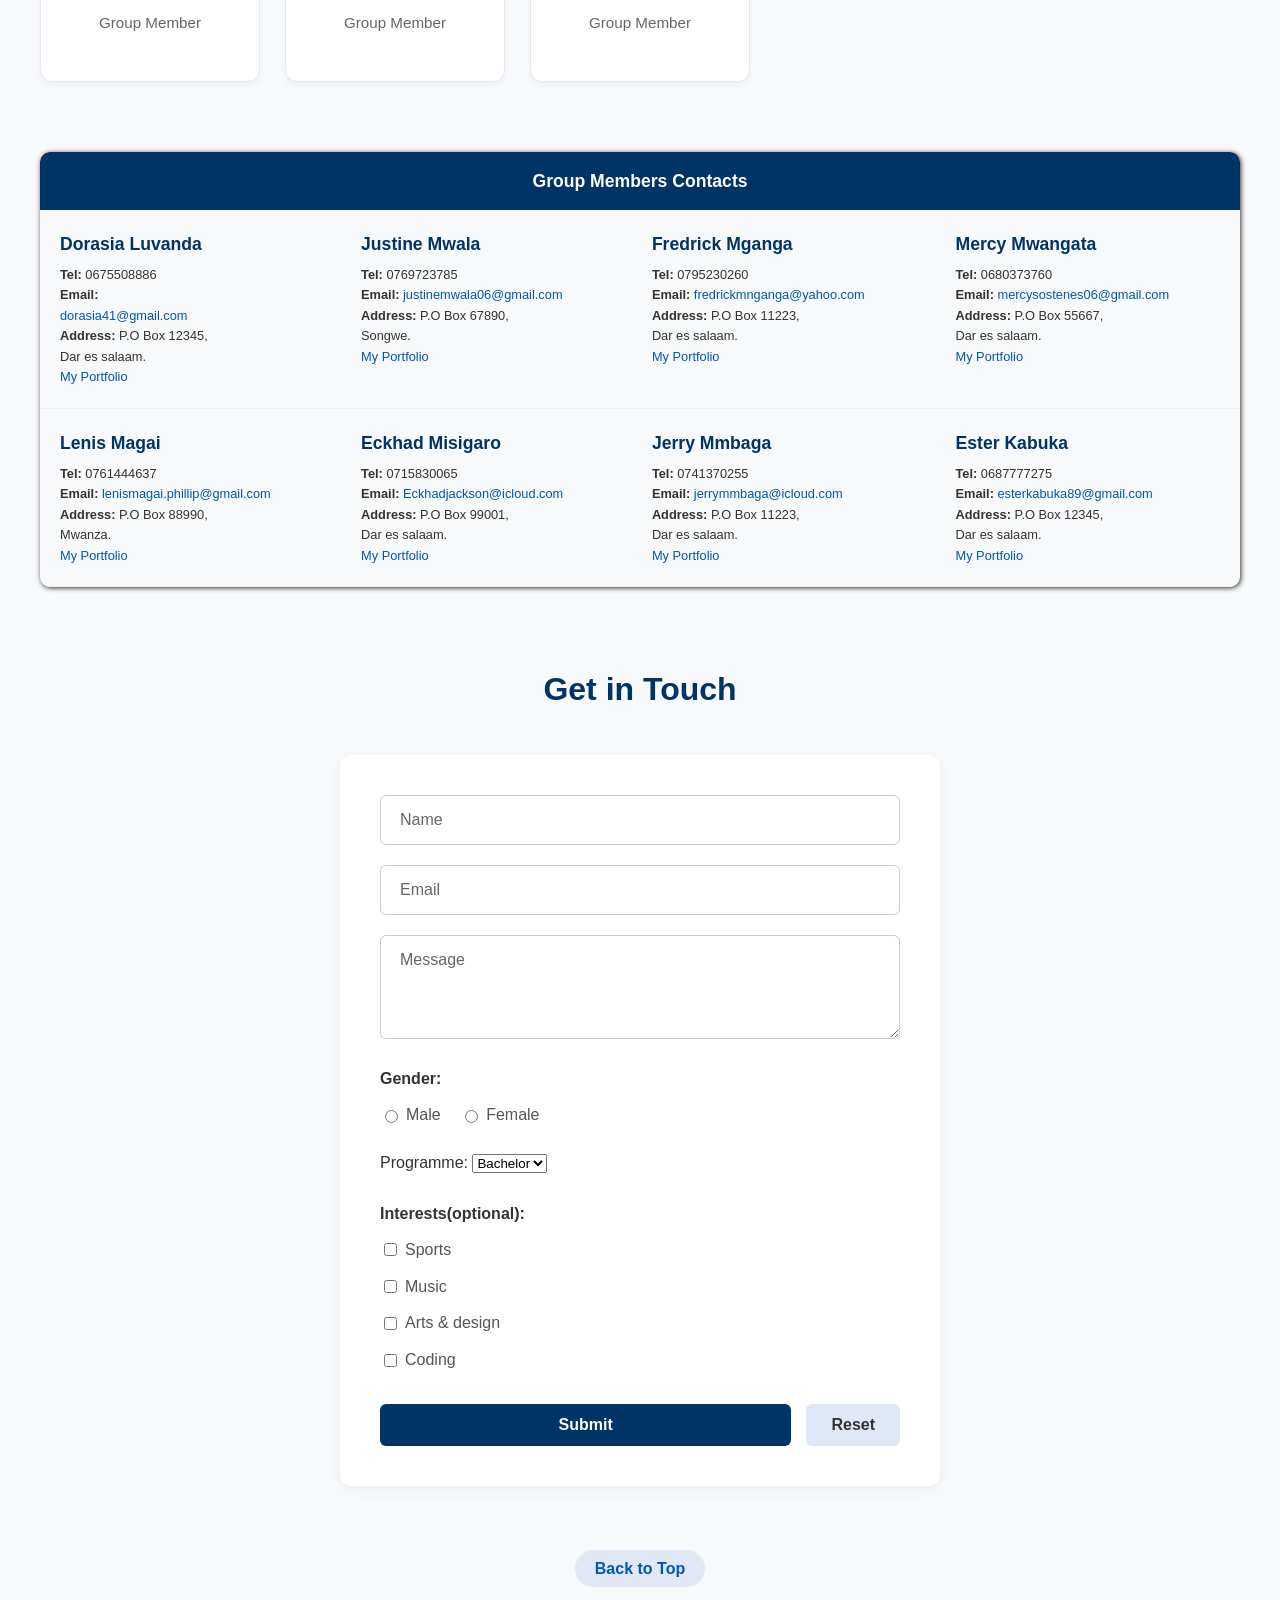
==== commit 4c5103df: "feat\ added a typeWriter effect, a digital clock and form Validation script." ====
--- a/index.html
+++ b/index.html
@@ -12,16 +12,18 @@
         <a href="#members" class="nav-link">Members</a>
         <a href="#contact" class="nav-link">Contact</a>
         <a href="#form" class="nav-link">Form</a>
+        <span id = "nav-time" class = "nav-time"></span>
     </nav>
     <main>
+        <div class = "welcome-message" id = "welcomeMessage"></div>
         <h1>Student Portfolio Website</h1>
+        
         <h4>IS 181 Web programming from the University of Dar es Salaam.</h4>
 
         <section class = "group-section">
              <img src="images/Group.jpeg" alt="Group Photo">
         <h4>Group GH.</h4>
         <p>
-            <h3>WELCOME</h3>
             <p>Below is a crew of members who have effectively participated in making this possible. 
             Their hardwork and passion is what drives them foward and it is what has made this work possible.</p>
         </section>
@@ -147,28 +149,32 @@
         <!-- Feedback Form -->
         <section class="form-section" id="form">
             <h2 class="section-title">Get in Touch</h2>
-            <form action="#" class="contact-form">
+            <form action="#" class="contact-form" novalidate>
                 <div class="form-group">
                     <input type="text" id="name" placeholder="" required>
                     <label for="name">Name</label>
                 </div>
+                 <span class="error-message" id="nameError"></span>
                 
                 <div class="form-group">
                     <input type="email" id="email" placeholder = "" required>
                     <label for="email">Email</label>
                 </div>
+                <span class="error-message" id="emailError"></span>
                 
                 <div class="form-group">
                     <textarea name="message" id="message" rows="4" placeholder="" required></textarea>
                     <label for="message">Message</label>
                 </div>
+                <span class="error-message" id="messageError"></span>
                 
                 <div class="radio-group">
                     <p class="label-title">Gender:</p>
-                    <label for="male"><input type="radio" name="sex" id="male"> Male</label>
-                    <label for="female"><input type="radio" name="sex" id="female"> Female</label>
-                </div>
-                
+                    <label for="male"><input type="radio" name="gender" id="male"> Male</label>
+                    <label for="female"><input type="radio" name="gender" id="female"> Female</label>
+                </div>
+                <span class="error-message" id="genderError"></span>
+
                 <div class="form-group-SELECT">
                     <label for="programme">Programme:</label>
                     <select name="Programme" id="programme">
@@ -179,7 +185,7 @@
                 </div>
                 
                 <div class="checkbox-group">
-                    <p class="label-title">Interests:</p>
+                    <p class="label-title">Interests(optional):</p>
                     <ul class="interest-list">
                         <li><label for="sports"><input type="checkbox" id="sports"> Sports</label></li>
                         <li><label for="music"><input type="checkbox" id="music"> Music</label></li>
@@ -189,7 +195,7 @@
                 </div>
                 
                 <div class="form-actions">
-                    <button type="submit" class="btn btn-primary">Submit</button>
+                    <button type="submit" class="btn btn-primary" id="btnSubmit">Submit</button>
                     <button type="reset" class="btn btn-secondary">Reset</button>
                 </div>
             </form>
@@ -200,5 +206,7 @@
         </div>  
     </main>
     
+        <script src="scripts/index.js" defer></script>
+
 </body>
 </html>
--- a/style/index.css
+++ b/style/index.css
@@ -25,6 +25,7 @@
 /* --- Navigation --- */
 .navbar {
     display: flex;
+    justify-content: space-between;
     gap: 50px;
     background-color: #003366;
     padding: 15px 30px;
@@ -34,7 +35,7 @@
     top: 0;
     left: 0;
     right: 0;
-    margin-bottom: 60px;
+    margin-bottom: 30px;
 }
 
 .nav-link {
@@ -44,6 +45,13 @@
     text-decoration: none;
 }
 
+.nav-time{
+    color:#ccc;
+    font-family: 'Courier New', Courier, monospace;
+    font-size: 1.3rem;
+    font-weight: bolder;
+}
+
 .nav-link:hover {
     color: #a9b3c4;
     text-decoration: none;
@@ -51,6 +59,15 @@
 
 main{
     padding: 10px;
+    margin-top: 70px;
+}
+
+.welcome-message{
+    font-weight: bold;
+    font-size: 3rem;
+    text-align: center;
+    letter-spacing: 3px;
+    color: rgb(29, 55, 75);
 }
 
 /* --- Shared Section Styles --- */
@@ -182,7 +199,7 @@
 }
 
 .form-group {
-    margin-bottom: 25px;
+    margin-bottom: 5px;
     position: relative;
 }
 
@@ -240,7 +257,7 @@
     display: block;
 }
 
-.radio-group, .checkbox-group, .form-group-SELECT {
+.checkbox-group, .form-group-SELECT {
     margin-bottom: 25px;
 }
 
@@ -270,6 +287,15 @@
     margin-bottom: 10px;
 }
 
+/* --- Error Messages --- */
+.error-message {
+    color: #d9534f;
+    font-size: 0.7rem;
+    margin-top: 5px;
+    margin-bottom: 20px;
+    display: block;
+}
+
 /* --- Buttons --- */
 .form-actions {
     display: flex;
